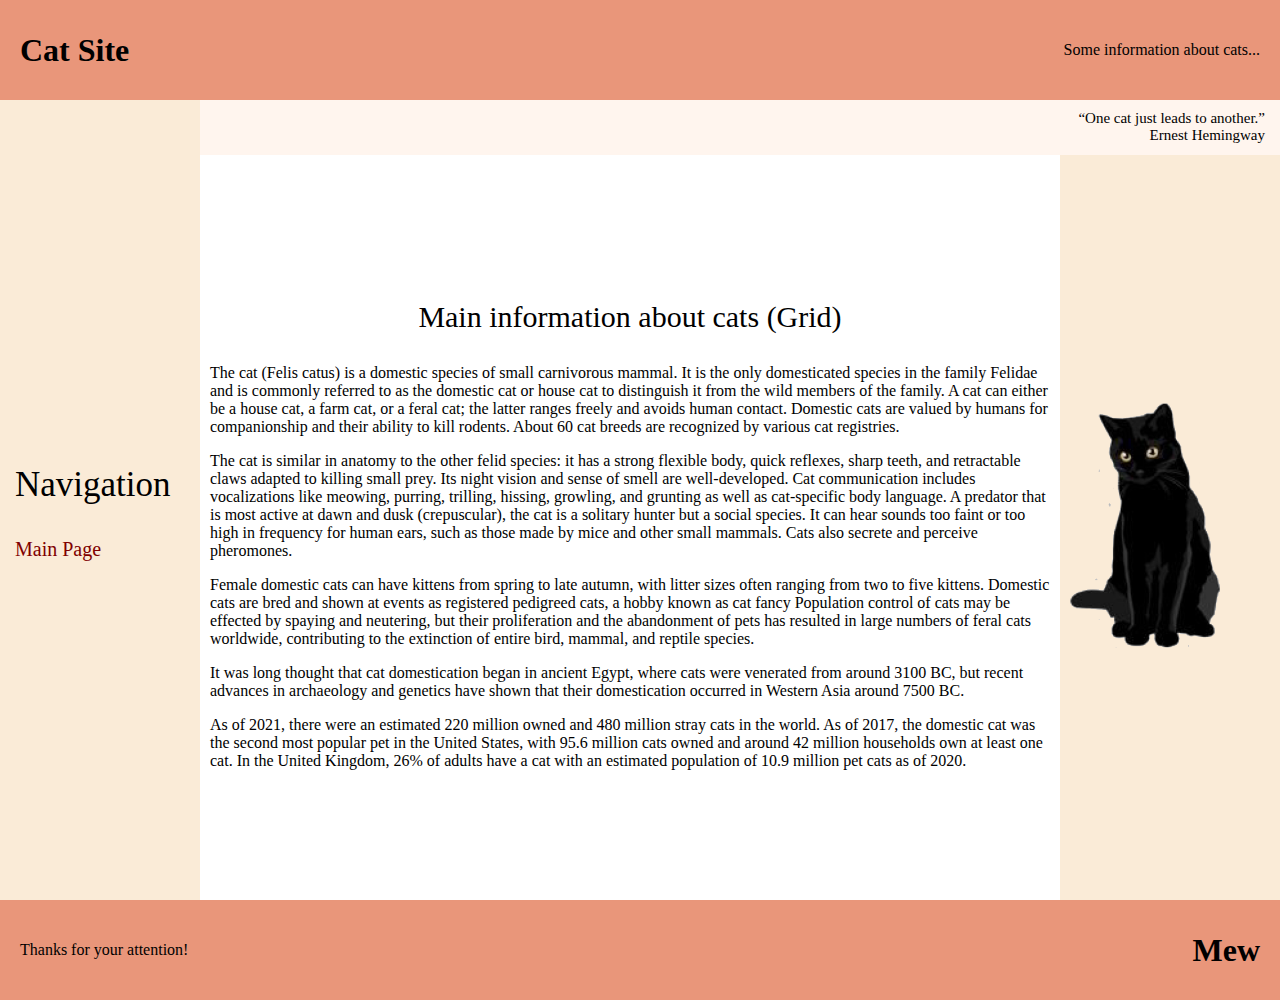
==== lab3/index.html @ 2c9dfdf6 "create main desktop page for future changes." ====
<!DOCTYPE html>
<html lang="en">
<head>
    <title>Cat Site Grid</title>
    <link rel="stylesheet" href="css/index_css.css">
    <meta charset="UTF-8">
</head>
<body>
<div class="container">
    <header class="header">
        <div class="header__label"><h1>Cat Site</h1></div>
        <div class="header__text">Some information about cats...</div>
    </header>
    <main class="main">
        <div class="navigation__block">
            <div class="navigation__block__content">
                <ul>
                    <li class="navigation__label">Navigation</li>
                    <li> <a href="index.html">Main Page</a>  </li>
                </ul>
            </div>

        </div>
        <div class="central__block">
            <div class="upper__block">
                “One cat just leads to another.”<br/>Ernest Hemingway
            </div>
            <div class="left__block">
                <div class="left__block__content">
                    <p class="label">Main information about cats (Grid)</p>
                    <p> The cat (Felis catus) is a domestic species of small carnivorous mammal.
                        It is the only domesticated species in the family Felidae and is commonly referred to as the domestic cat or house cat to distinguish it from the wild members of the family.
                        A cat can either be a house cat, a farm cat, or a feral cat; the latter ranges freely and avoids human contact.
                        Domestic cats are valued by humans for companionship and their ability to kill rodents.
                        About 60 cat breeds are recognized by various cat registries.
                    </p>
                    <p> The cat is similar in anatomy to the other felid species: it has a strong flexible body, quick reflexes, sharp teeth, and retractable claws adapted to killing small prey.
                        Its night vision and sense of smell are well-developed.
                        Cat communication includes vocalizations like meowing, purring, trilling, hissing, growling, and grunting as well as cat-specific body language.
                        A predator that is most active at dawn and dusk (crepuscular), the cat is a solitary hunter but a social species. It can hear sounds too faint or too high in frequency for human ears, such as those made by mice and other small mammals.
                        Cats also secrete and perceive pheromones.
                    </p>
                    <p>Female domestic cats can have kittens from spring to late autumn, with litter sizes often ranging from two to five kittens.
                        Domestic cats are bred and shown at events as registered pedigreed cats, a hobby known as cat fancy
                        Population control of cats may be effected by spaying and neutering, but their proliferation and the abandonment of pets has resulted in large numbers of feral cats worldwide, contributing to the extinction of entire bird, mammal, and reptile species.
                    </p>
                    <p> It was long thought that cat domestication began in ancient Egypt, where cats were venerated from around 3100 BC, but recent advances in archaeology and genetics have shown that their domestication occurred in Western Asia around 7500 BC.
                    </p>
                    <p> As of 2021, there were an estimated 220 million owned and 480 million stray cats in the world.
                        As of 2017, the domestic cat was the second most popular pet in the United States, with 95.6 million cats owned and around 42 million households own at least one cat.
                        In the United Kingdom, 26% of adults have a cat with an estimated population of 10.9 million pet cats as of 2020.
                    </p>
                </div>

            </div>
            <div class="right__block">
                <div class="right__block__content">
                    <img class="cat" src="img/cat1.png" alt="">
                </div>
            </div>
        </div>

    </main>
    <footer class="footer">
        <div class="footer__text">Thanks for your attention!</div>
        <div class="footer__label"><h1>Mew</h1></div>
    </footer>
</div>
</body>
</html>
---- lab3/css/index_css.css ----
body{
    margin: 0;
    font-family: "Bookman Old Style", serif;
}

.container{
    display: grid;
    grid-template-rows: minmax(100px, auto) minmax(800px, 6fr) minmax(100px, auto);
    grid-template-columns: 1fr;
}

.header, .footer{
    display: grid;
    grid-template: 1fr / max-content  10fr max-content;
    background-color: darksalmon;
    padding: 0 20px;
}
.header__label, .footer__label{
    text-align: center;
    font-family: "Brush Script MT", serif;
    margin: auto;
}
.header__text{
    grid-column: 3 / 4;
    margin: auto;
}
.header__label{
    grid-column: 1 / 2;
}
.footer__label{
    grid-column: 3 / 4;
}
.footer__text{
    grid-column: 1 / 2;
    margin: auto;
}

.main{
    display: grid;
    grid-template-columns: 200px 1fr;
    grid-template-rows: 1fr;
}
.navigation__block{
    background-color: antiquewhite;
    font-family: Gabriola, serif;
    display: grid;
    grid-template: 1fr / 1fr;
}
.navigation__block__content{
    margin: auto 0;
}
.navigation__label{
    font-size: 35px;
    line-height: 100px;
}
a{
    font-size: 20px;
    text-decoration: none;
    color: Maroon;
}
ul{
    margin: 0;
    padding: 15px;
    text-align: left;
    line-height: 28px;
    list-style-type: none;
    width: max-content;
}
.central__block{
    display: grid;
    grid-template-rows: minmax(55px, auto) 1fr;
    grid-template-columns: 1fr 220px;
    grid-template-areas:
        "up up"
        "left right";
}
.upper__block{
    grid-area: up;
    background-color: SeaShell;
    text-align: right;
    font-size: 15px;
    padding: 10px 15px;
}
.label{
    text-align: center;
    font-size: 30px;
}
.left__block{
    text-align: left;
    grid-area: left;
    display: grid;
    grid-template: 1fr / 1fr;
    padding: 10px;
}
.left__block__content{
    margin: auto;
    box-sizing: content-box;
}
.right__block{
    grid-area: right;
    background-color: antiquewhite;
    padding: 10px;
    display: grid;
    grid-template: 1fr / 1fr;
}
.right__block__content{
    margin: auto;
}
.cat{
    width: 75%;
}
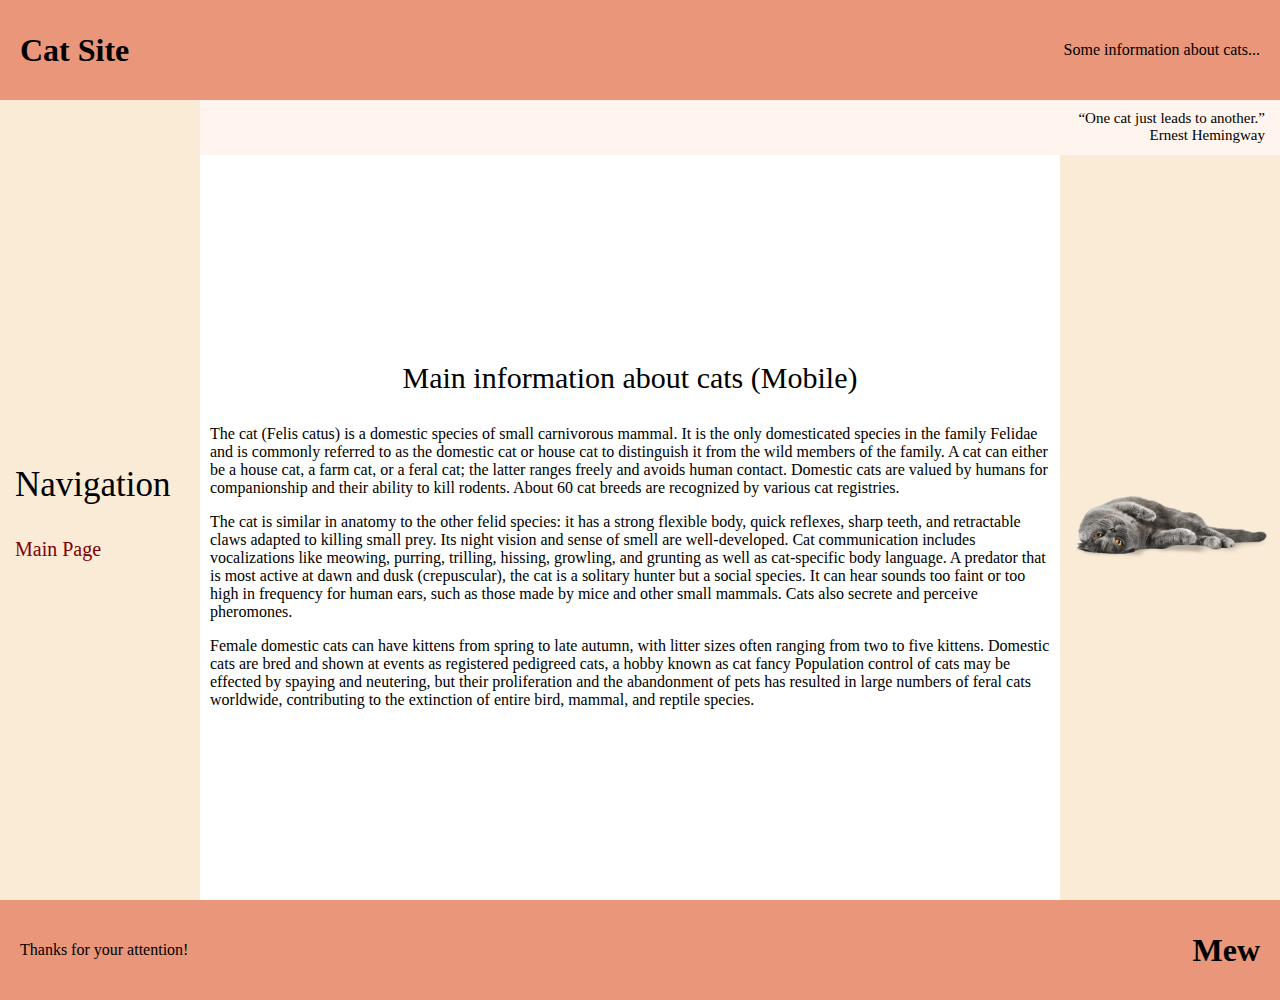
==== commit 28d52d08: "change first main page with adding mobile-version in index_css.css." ====
--- a/lab3/index.html
+++ b/lab3/index.html
@@ -27,7 +27,7 @@
             </div>
             <div class="left__block">
                 <div class="left__block__content">
-                    <p class="label">Main information about cats (Grid)</p>
+                    <p class="label">Main information about cats (Mobile)</p>
                     <p> The cat (Felis catus) is a domestic species of small carnivorous mammal.
                         It is the only domesticated species in the family Felidae and is commonly referred to as the domestic cat or house cat to distinguish it from the wild members of the family.
                         A cat can either be a house cat, a farm cat, or a feral cat; the latter ranges freely and avoids human contact.
@@ -44,18 +44,18 @@
                         Domestic cats are bred and shown at events as registered pedigreed cats, a hobby known as cat fancy
                         Population control of cats may be effected by spaying and neutering, but their proliferation and the abandonment of pets has resulted in large numbers of feral cats worldwide, contributing to the extinction of entire bird, mammal, and reptile species.
                     </p>
-                    <p> It was long thought that cat domestication began in ancient Egypt, where cats were venerated from around 3100 BC, but recent advances in archaeology and genetics have shown that their domestication occurred in Western Asia around 7500 BC.
-                    </p>
-                    <p> As of 2021, there were an estimated 220 million owned and 480 million stray cats in the world.
-                        As of 2017, the domestic cat was the second most popular pet in the United States, with 95.6 million cats owned and around 42 million households own at least one cat.
-                        In the United Kingdom, 26% of adults have a cat with an estimated population of 10.9 million pet cats as of 2020.
-                    </p>
+<!--                    <p> It was long thought that cat domestication began in ancient Egypt, where cats were venerated from around 3100 BC, but recent advances in archaeology and genetics have shown that their domestication occurred in Western Asia around 7500 BC.-->
+<!--                    </p>-->
+<!--                    <p> As of 2021, there were an estimated 220 million owned and 480 million stray cats in the world.-->
+<!--                        As of 2017, the domestic cat was the second most popular pet in the United States, with 95.6 million cats owned and around 42 million households own at least one cat.-->
+<!--                        In the United Kingdom, 26% of adults have a cat with an estimated population of 10.9 million pet cats as of 2020.-->
+<!--                    </p>-->
                 </div>
 
             </div>
             <div class="right__block">
                 <div class="right__block__content">
-                    <img class="cat" src="img/cat1.png" alt="">
+                    <img class="cat" src="img/cat2.png" alt="">
                 </div>
             </div>
         </div>
--- a/lab3/css/index_css.css
+++ b/lab3/css/index_css.css
@@ -23,6 +23,7 @@
 .header__text{
     grid-column: 3 / 4;
     margin: auto;
+    text-align: right;
 }
 .header__label{
     grid-column: 1 / 2;
@@ -90,11 +91,11 @@
     grid-area: left;
     display: grid;
     grid-template: 1fr / 1fr;
-    padding: 10px;
 }
 .left__block__content{
     margin: auto;
-    box-sizing: content-box;
+    box-sizing: border-box;
+    padding: 10px;
 }
 .right__block{
     grid-area: right;
@@ -107,5 +108,63 @@
     margin: auto;
 }
 .cat{
-    width: 75%;
+    width: 100%;
+}
+
+@media (max-device-width: 800px) {
+
+    .container{
+        grid-template-rows: max-content max-content max-content;
+    }
+
+    .main{
+        grid-template-columns: 1fr;
+        grid-template-rows: 1fr;
+        grid-template-areas:
+        "nav"
+        "central";
+    }
+    .navigation__block{
+        grid-area: nav;
+    }
+    .navigation__block__content{
+        margin: auto;
+    }
+    .navigation__label{
+        font-size: 40px;
+        line-height: 50px;
+    }
+    a{
+        font-size: 35px;
+    }
+    ul{
+        text-align: center;
+    }
+    .central__block{
+        grid-area: central;
+        grid-template-rows: max-content max-content max-content max-content;
+        grid-template-columns: 1fr;
+        grid-template-areas:
+        "up"
+        "left"
+        "right";
+    }
+    .label{
+        font-size: 25px;
+    }
+    .left__block__content{
+        padding: 10px 50px;
+        font-size: 15px;
+    }
+
+    .right__block__content{
+        margin: 0;
+        display: grid;
+        grid-template: 1fr / 1fr;
+    }
+    .cat{
+        width: 35%;
+        margin: auto;
+        grid-column: 2;
+    }
 }